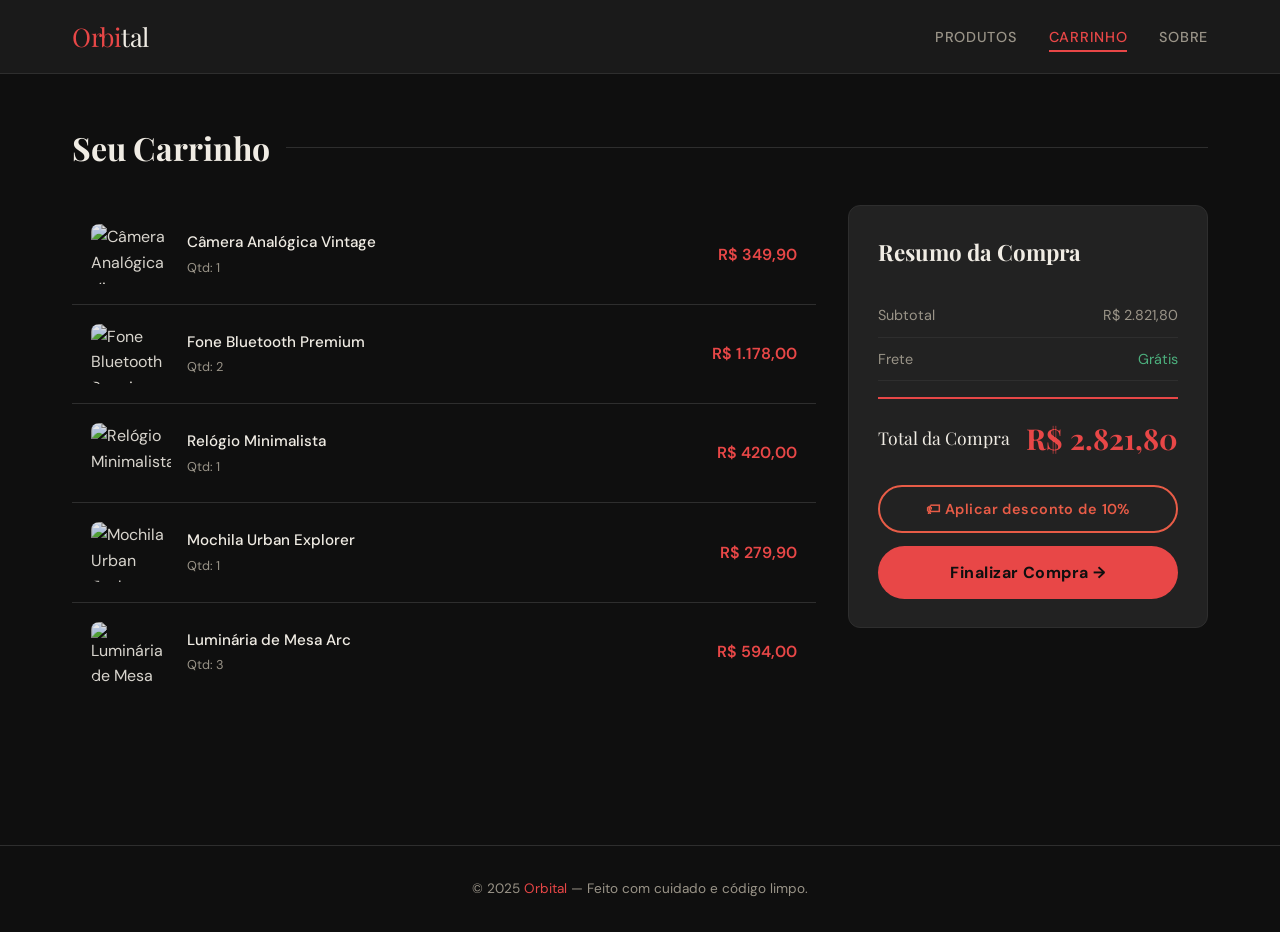
==== src/pages/loja.html @ 7e00ddc0 "feat: Adicionando a loja.html" ====
<!DOCTYPE html>
<html lang="pt-BR">
<head>
  <meta charset="UTF-8" />
  <meta name="viewport" content="width=device-width, initial-scale=1.0" />
  <title>Orbital — Carrinho</title>
  <link rel="stylesheet" href="/src/css/estilo.css" />
</head>
<body>

  <header>
    <nav>
      <a class="logo" href="/index.html">Orbi<span>tal</span></a>
      <ul>
        <li><a href="/index.html">Produtos</a></li>
        <li><a href="/src/pages/loja.html" class="ativo">Carrinho</a></li>
        <li><a href="/src/pages/sobre.html">Sobre</a></li>
      </ul>
    </nav>
  </header>

  <main>
    <h1 class="section-titulo">Seu Carrinho</h1>

    <div class="carrinho-wrapper">

      <!-- Lista de itens — populada via JavaScript/DOM -->
      <section aria-label="Itens do carrinho">
        <ul id="lista-carrinho" style="list-style:none; padding:0;">
          <!-- Itens inseridos dinamicamente -->
        </ul>
      </section>

      <!-- Resumo financeiro -->
      <aside class="resumo-financeiro">
        <h2 class="resumo-titulo">Resumo da Compra</h2>

        <div class="resumo-linha">
          <span>Subtotal</span>
          <span id="subtotal">R$ 0,00</span>
        </div>

        <div class="resumo-linha">
          <span>Frete</span>
          <span style="color: var(--cor-sucesso);">Grátis</span>
        </div>

        <!-- Linha de desconto — oculta até aplicar -->
        <div
          class="resumo-linha"
          id="linha-desconto"
          style="display: none;"
        >
          <span>Desconto (10%)</span>
          <span></span>
        </div>

        <div class="resumo-total">
          <span class="resumo-total-label">Total da Compra</span>
          <!-- Elemento atualizado via DOM com o valor calculado pelo Reduce -->
          <span id="total-compra">R$ 0,00</span>
        </div>

        <!-- Botão de desconto usando Reduce -->
        <button class="btn-desconto" id="btn-desconto">
          🏷 Aplicar desconto de 10%
        </button>

        <button class="btn-finalizar">
          Finalizar Compra →
        </button>
      </aside>

    </div>
  </main>

  <footer>
    <p>© 2025 <span>Orbital</span> — Feito com cuidado e código limpo.</p>
  </footer>

  <script src="/src/js/script.js"></script>
</body>
</html>
---- src/css/estilo.css ----
@import url('https://fonts.googleapis.com/css2?family=Playfair+Display:wght@700;900&family=DM+Sans:wght@300;400;500;600&display=swap');

:root {
  --cor-fundo: #0f0f0f;
  --cor-superficie: #1a1a1a;
  --cor-card: #222222;
  --cor-borda: #2e2e2e;
  --cor-acento: #e84747;
  --cor-acento2: #c92727;
  --cor-texto: #f0ece4;
  --cor-texto-suave: #9a9488;
  --cor-sucesso: #4caf7d;
  --cor-desconto: #e85c47;
  --fonte-titulo: 'Playfair Display', serif;
  --fonte-corpo: 'DM Sans', sans-serif;
  --raio: 12px;
  --sombra: 0 8px 32px rgba(0,0,0,0.4);
  --transicao: all 0.3s cubic-bezier(0.4, 0, 0.2, 1);
}

* {
  margin: 0;
  padding: 0;
  box-sizing: border-box;
}

html {
  scroll-behavior: smooth;
}

body {
  background-color: var(--cor-fundo);
  color: var(--cor-texto);
  font-family: var(--fonte-corpo);
  font-weight: 400;
  line-height: 1.6;
  min-height: 100vh;
}

/* ===== HEADER / NAV ===== */
header {
  background: var(--cor-superficie);
  border-bottom: 1px solid var(--cor-borda);
  position: sticky;
  top: 0;
  z-index: 100;
  backdrop-filter: blur(10px);
}

nav {
  max-width: 1200px;
  margin: 0 auto;
  padding: 1rem 2rem;
  display: flex;
  align-items: center;
  justify-content: space-between;
}

.logo {
  font-family: var(--fonte-titulo);
  font-size: 1.6rem;
  color: var(--cor-acento);
  text-decoration: none;
  letter-spacing: -0.5px;
}

.logo span {
  color: var(--cor-texto);
}

nav ul {
  list-style: none;
  display: flex;
  gap: 2rem;
}

nav ul li a {
  color: var(--cor-texto-suave);
  text-decoration: none;
  font-weight: 500;
  font-size: 0.9rem;
  letter-spacing: 0.05em;
  text-transform: uppercase;
  transition: var(--transicao);
  padding: 0.3rem 0;
  border-bottom: 2px solid transparent;
}

nav ul li a:hover,
nav ul li a.ativo {
  color: var(--cor-acento);
  border-bottom-color: var(--cor-acento);
}

/* ===== MAIN ===== */
main {
  max-width: 1200px;
  margin: 0 auto;
  padding: 3rem 2rem;
}

/* ===== HERO ===== */
.hero {
  text-align: center;
  margin-bottom: 4rem;
  padding: 3rem 0;
}

.hero h1 {
  font-family: var(--fonte-titulo);
  font-size: clamp(2.5rem, 6vw, 4.5rem);
  line-height: 1.1;
  margin-bottom: 1rem;
  color: var(--cor-texto);
}

.hero h1 em {
  color: var(--cor-acento);
  font-style: italic;
}

.hero p {
  color: var(--cor-texto-suave);
  font-size: 1.1rem;
  max-width: 500px;
  margin: 0 auto;
}

/* ===== SECTION TITLE ===== */
.section-titulo {
  font-family: var(--fonte-titulo);
  font-size: 2rem;
  margin-bottom: 2rem;
  color: var(--cor-texto);
  display: flex;
  align-items: center;
  gap: 1rem;
}

.section-titulo::after {
  content: '';
  flex: 1;
  height: 1px;
  background: var(--cor-borda);
}

/* ===== GRID DE PRODUTOS ===== */
#grade-produtos {
  display: grid;
  grid-template-columns: repeat(auto-fill, minmax(220px, 1fr));
  gap: 1.5rem;
}

/* ===== CARD DE PRODUTO ===== */
.card-produto {
  background: var(--cor-card);
  border: 1px solid var(--cor-borda);
  border-radius: var(--raio);
  overflow: hidden;
  transition: var(--transicao);
  cursor: pointer;
  animation: fadeInUp 0.5s ease both;
}

.card-produto:hover {
  border-color: var(--cor-acento);
  transform: translateY(-6px);
  box-shadow: var(--sombra), 0 0 0 1px var(--cor-acento);
}

.card-produto img {
  width: 100%;
  height: 200px;
  object-fit: cover;
  display: block;
  filter: brightness(0.9);
  transition: var(--transicao);
}

.card-produto:hover img {
  filter: brightness(1.05);
}

.card-info {
  padding: 1.2rem;
}

.card-categoria {
  font-size: 0.7rem;
  text-transform: uppercase;
  letter-spacing: 0.1em;
  color: var(--cor-acento);
  font-weight: 600;
  margin-bottom: 0.4rem;
}

.card-nome {
  font-family: var(--fonte-titulo);
  font-size: 1.1rem;
  margin-bottom: 0.5rem;
  color: var(--cor-texto);
  line-height: 1.3;
}

.card-descricao {
  font-size: 0.85rem;
  color: var(--cor-texto-suave);
  margin-bottom: 1rem;
  line-height: 1.5;
}

.card-rodape {
  display: flex;
  align-items: center;
  justify-content: space-between;
}

.card-preco {
  font-size: 1.25rem;
  font-weight: 600;
  color: var(--cor-acento);
}

.btn-comprar {
  background: var(--cor-acento);
  color: var(--cor-fundo);
  border: none;
  padding: 0.45rem 1rem;
  border-radius: 50px;
  font-family: var(--fonte-corpo);
  font-size: 0.8rem;
  font-weight: 600;
  cursor: pointer;
  transition: var(--transicao);
  letter-spacing: 0.03em;
}

.btn-comprar:hover {
  background: var(--cor-acento2);
  transform: scale(1.05);
}

/* ===== CARRINHO ===== */
.carrinho-wrapper {
  display: grid;
  grid-template-columns: 1fr 360px;
  gap: 2rem;
  align-items: start;
}

@media (max-width: 768px) {
  .carrinho-wrapper {
    grid-template-columns: 1fr;
  }
}

.lista-carrinho {
  background: var(--cor-card);
  border: 1px solid var(--cor-borda);
  border-radius: var(--raio);
  overflow: hidden;
}

.item-carrinho {
  display: grid;
  grid-template-columns: 80px 1fr auto;
  gap: 1rem;
  align-items: center;
  padding: 1.2rem;
  border-bottom: 1px solid var(--cor-borda);
  transition: var(--transicao);
}

.item-carrinho:last-child {
  border-bottom: none;
}

.item-carrinho:hover {
  background: rgba(232, 197, 71, 0.04);
}

.item-img {
  width: 80px;
  height: 60px;
  object-fit: cover;
  border-radius: 8px;
  filter: brightness(0.9);
}

.item-nome {
  font-weight: 500;
  font-size: 0.95rem;
  margin-bottom: 0.2rem;
}

.item-qtd {
  font-size: 0.8rem;
  color: var(--cor-texto-suave);
}

.item-preco {
  font-weight: 600;
  color: var(--cor-acento);
  font-size: 1rem;
  white-space: nowrap;
}

/* ===== RESUMO FINANCEIRO ===== */
.resumo-financeiro {
  background: var(--cor-card);
  border: 1px solid var(--cor-borda);
  border-radius: var(--raio);
  padding: 1.8rem;
  position: sticky;
  top: 90px;
}

.resumo-titulo {
  font-family: var(--fonte-titulo);
  font-size: 1.4rem;
  margin-bottom: 1.5rem;
  color: var(--cor-texto);
}

.resumo-linha {
  display: flex;
  justify-content: space-between;
  align-items: center;
  padding: 0.6rem 0;
  font-size: 0.9rem;
  color: var(--cor-texto-suave);
  border-bottom: 1px solid var(--cor-borda);
}

.resumo-linha:last-of-type {
  border-bottom: none;
}

.resumo-total {
  display: flex;
  justify-content: space-between;
  align-items: center;
  margin-top: 1rem;
  padding-top: 1rem;
  border-top: 2px solid var(--cor-acento);
}

.resumo-total-label {
  font-family: var(--fonte-titulo);
  font-size: 1.1rem;
  color: var(--cor-texto);
}

#total-compra {
  font-family: var(--fonte-titulo);
  font-size: 1.8rem;
  color: var(--cor-acento);
  font-weight: 700;
}

.btn-desconto {
  width: 100%;
  margin-top: 1.5rem;
  background: transparent;
  border: 2px solid var(--cor-desconto);
  color: var(--cor-desconto);
  padding: 0.8rem;
  border-radius: 50px;
  font-family: var(--fonte-corpo);
  font-size: 0.9rem;
  font-weight: 600;
  cursor: pointer;
  transition: var(--transicao);
  letter-spacing: 0.03em;
  display: flex;
  align-items: center;
  justify-content: center;
  gap: 0.5rem;
}

.btn-desconto:hover {
  background: var(--cor-desconto);
  color: white;
  transform: scale(1.02);
}

.btn-desconto:disabled {
  opacity: 0.5;
  cursor: not-allowed;
  transform: none;
}

.badge-desconto {
  display: inline-block;
  background: var(--cor-desconto);
  color: white;
  font-size: 0.7rem;
  padding: 0.15rem 0.5rem;
  border-radius: 50px;
  font-weight: 700;
}

.btn-finalizar {
  width: 100%;
  margin-top: 0.8rem;
  background: var(--cor-acento);
  border: none;
  color: var(--cor-fundo);
  padding: 1rem;
  border-radius: 50px;
  font-family: var(--fonte-corpo);
  font-size: 1rem;
  font-weight: 700;
  cursor: pointer;
  transition: var(--transicao);
  letter-spacing: 0.03em;
}

.btn-finalizar:hover {
  background: var(--cor-acento2);
  transform: scale(1.02);
}

/* ===== SOBRE ===== */
.sobre-hero {
  max-width: 760px;
  margin: 0 auto;
}

.sobre-hero h1 {
  font-family: var(--fonte-titulo);
  font-size: clamp(2.5rem, 5vw, 4rem);
  line-height: 1.1;
  margin-bottom: 1.5rem;
}

.sobre-hero h1 em {
  color: var(--cor-acento);
  font-style: italic;
}

.sobre-hero .lead {
  font-size: 1.2rem;
  color: var(--cor-texto-suave);
  margin-bottom: 3rem;
  line-height: 1.7;
}

.sobre-historia p {
  font-size: 1rem;
  line-height: 1.8;
  color: var(--cor-texto-suave);
  margin-bottom: 1.5rem;
}

.sobre-historia p strong {
  color: var(--cor-texto);
}

.sobre-valores {
  display: grid;
  grid-template-columns: repeat(auto-fit, minmax(180px, 1fr));
  gap: 1.5rem;
  margin-top: 3rem;
}

.valor-card {
  background: var(--cor-card);
  border: 1px solid var(--cor-borda);
  border-radius: var(--raio);
  padding: 1.5rem;
  text-align: center;
  transition: var(--transicao);
}

.valor-card:hover {
  border-color: var(--cor-acento);
  transform: translateY(-4px);
}

.valor-icone {
  font-size: 2rem;
  margin-bottom: 0.8rem;
  display: block;
}

.valor-card h3 {
  font-family: var(--fonte-titulo);
  font-size: 1rem;
  color: var(--cor-acento);
  margin-bottom: 0.5rem;
}

.valor-card p {
  font-size: 0.85rem;
  color: var(--cor-texto-suave);
}

/* ===== FOOTER ===== */
footer {
  margin-top: 6rem;
  border-top: 1px solid var(--cor-borda);
  text-align: center;
  padding: 2rem;
  color: var(--cor-texto-suave);
  font-size: 0.85rem;
}

footer span {
  color: var(--cor-acento);
}

/* ===== ANIMAÇÕES ===== */
@keyframes fadeInUp {
  from {
    opacity: 0;
    transform: translateY(24px);
  }
  to {
    opacity: 1;
    transform: translateY(0);
  }
}

.card-produto:nth-child(1) { animation-delay: 0.05s; }
.card-produto:nth-child(2) { animation-delay: 0.1s; }
.card-produto:nth-child(3) { animation-delay: 0.15s; }
.card-produto:nth-child(4) { animation-delay: 0.2s; }
.card-produto:nth-child(5) { animation-delay: 0.25s; }

/* ===== NOTIFICAÇÃO ===== */
.notificacao {
  position: fixed;
  bottom: 2rem;
  right: 2rem;
  background: var(--cor-sucesso);
  color: white;
  padding: 0.8rem 1.5rem;
  border-radius: 50px;
  font-size: 0.9rem;
  font-weight: 600;
  box-shadow: 0 4px 20px rgba(76, 175, 125, 0.4);
  transform: translateY(100px);
  opacity: 0;
  transition: all 0.4s cubic-bezier(0.34, 1.56, 0.64, 1);
  z-index: 999;
}

.notificacao.visivel {
  transform: translateY(0);
  opacity: 1;
}
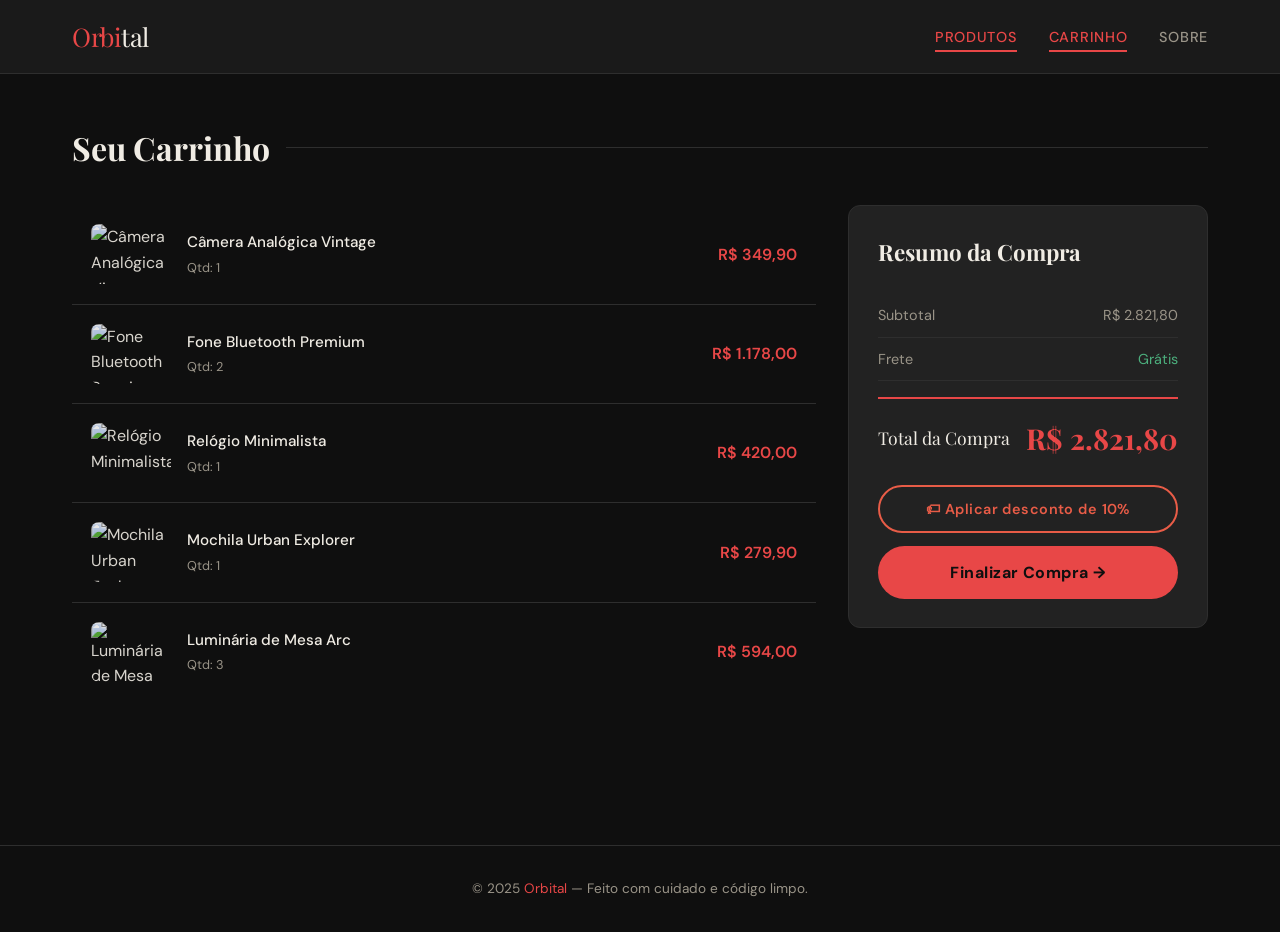
==== commit 50c47123: "feat: adicinando os icones nos HTML's" ====
--- a/src/pages/loja.html
+++ b/src/pages/loja.html
@@ -5,16 +5,26 @@
   <meta name="viewport" content="width=device-width, initial-scale=1.0" />
   <title>Orbital — Carrinho</title>
   <link rel="stylesheet" href="/src/css/estilo.css" />
+
+  <!-- Basic Icons -->
+  <link href="https://cdn.boxicons.com/3.0.8/fonts/basic/boxicons.min.css" rel="stylesheet">
+  <!-- Filled Icons -->
+  <link href="https://cdn.boxicons.com/3.0.8/fonts/filled/boxicons-filled.min.css" rel="stylesheet">
+  <!-- Brand Icons -->
+  <link href="https://cdn.boxicons.com/3.0.8/fonts/brands/boxicons-brands.min.css" rel="stylesheet">
+
+
 </head>
 <body>
 
   <header>
     <nav>
-      <a class="logo" href="/index.html">Orbi<span>tal</span></a>
+      <a class="logo" href="index.html">Orbi<span>tal</span></a>
       <ul>
-        <li><a href="/index.html">Produtos</a></li>
-        <li><a href="/src/pages/loja.html" class="ativo">Carrinho</a></li>
-        <li><a href="/src/pages/sobre.html">Sobre</a></li>
+
+        <li><a href="/index.html" class="ativo"><i class="bx bx-shopping-bag"></i> Produtos</a></li>
+        <li><a href="loja.html"><i class="bx bx-cart"></i> Carrinho</a></li>
+        <li><a href="sobre.html"><i class="bx-globe-alt-2"></i> Sobre</a></li>
       </ul>
     </nav>
   </header>
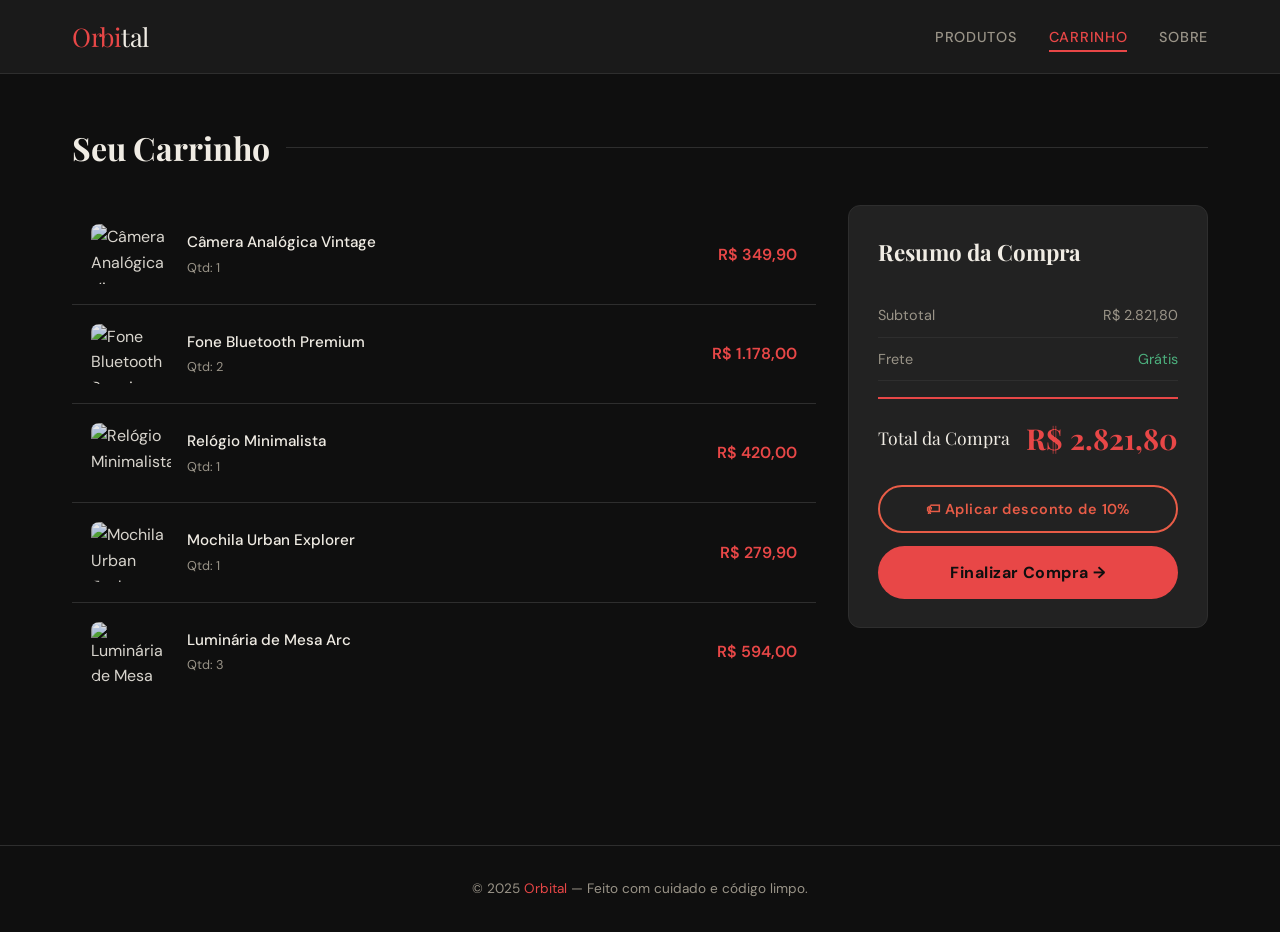
==== commit 9477bc2a: "fix: arrumando bug de ativação" ====
--- a/src/pages/loja.html
+++ b/src/pages/loja.html
@@ -22,7 +22,7 @@
       <a class="logo" href="index.html">Orbi<span>tal</span></a>
       <ul>
 
-        <li><a href="/index.html" class="ativo"><i class="bx bx-shopping-bag"></i> Produtos</a></li>
+        <li><a href="/index.html"><i class="bx bx-shopping-bag"></i> Produtos</a></li>
         <li><a href="loja.html"><i class="bx bx-cart"></i> Carrinho</a></li>
         <li><a href="sobre.html"><i class="bx-globe-alt-2"></i> Sobre</a></li>
       </ul>
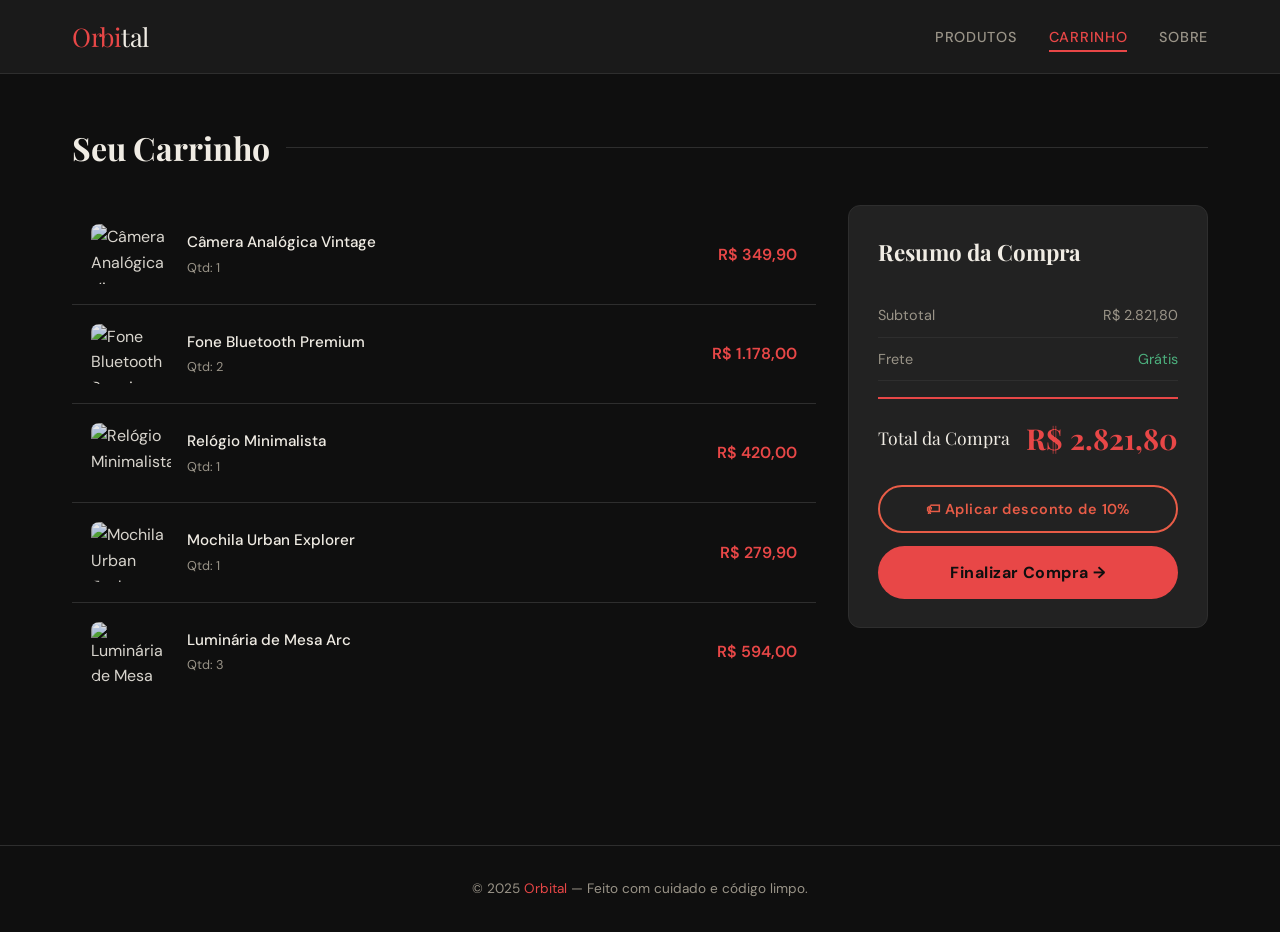
==== commit 4d5023a4: "fix: Arrumando bug 404 no Orbital" ====
--- a/src/pages/loja.html
+++ b/src/pages/loja.html
@@ -19,7 +19,7 @@
 
   <header>
     <nav>
-      <a class="logo" href="index.html">Orbi<span>tal</span></a>
+      <a class="logo" href="/index.html">Orbi<span>tal</span></a>
       <ul>
 
         <li><a href="/index.html"><i class="bx bx-shopping-bag"></i> Produtos</a></li>
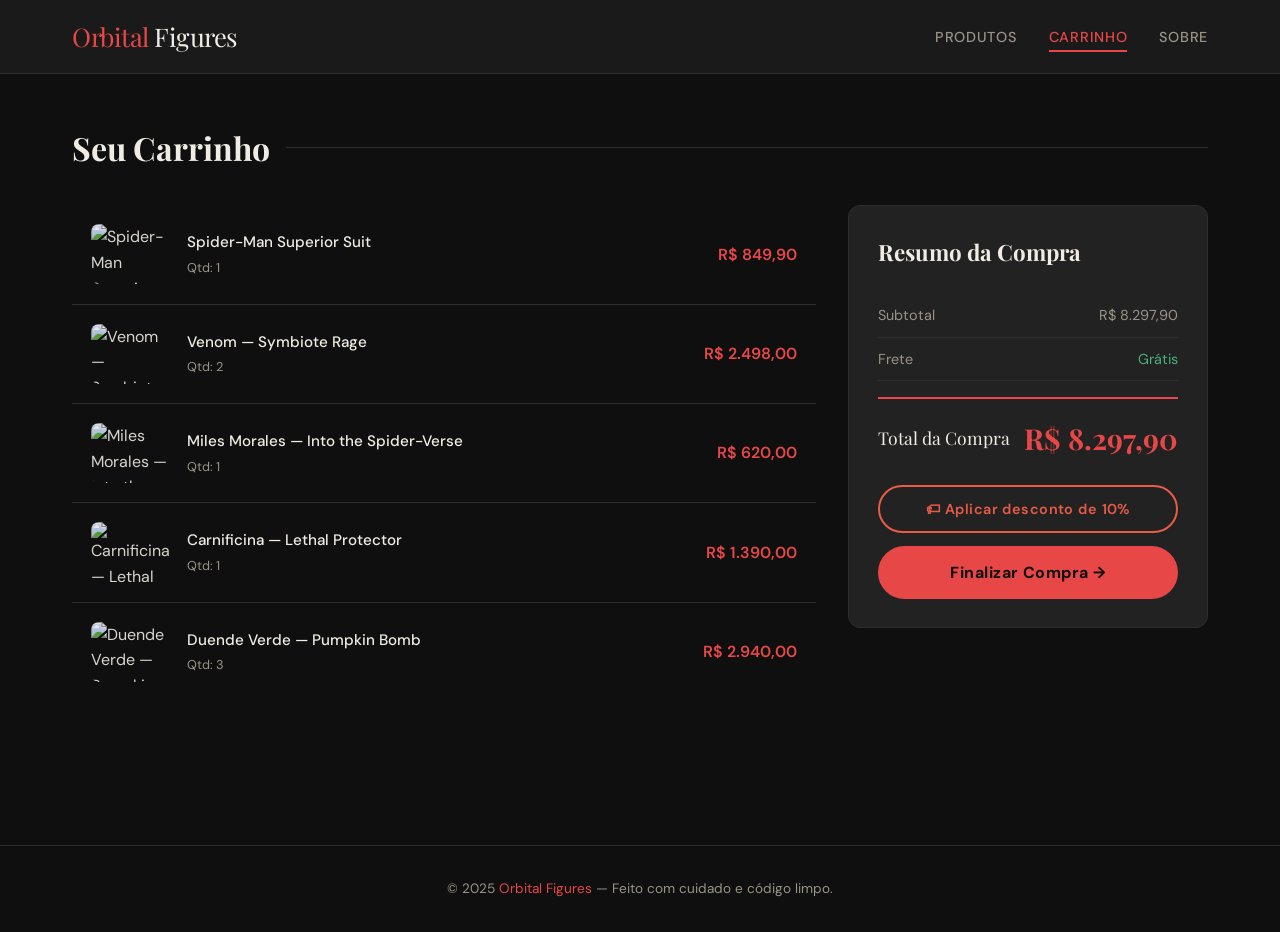
==== commit 49a2e0e9: "feat: arrumando a loja.html" ====
--- a/src/pages/loja.html
+++ b/src/pages/loja.html
@@ -3,7 +3,7 @@
 <head>
   <meta charset="UTF-8" />
   <meta name="viewport" content="width=device-width, initial-scale=1.0" />
-  <title>Orbital — Carrinho</title>
+  <title>Orbital Figures — Carrinho</title>
   <link rel="stylesheet" href="/src/css/estilo.css" />
 
   <!-- Basic Icons -->
@@ -12,16 +12,13 @@
   <link href="https://cdn.boxicons.com/3.0.8/fonts/filled/boxicons-filled.min.css" rel="stylesheet">
   <!-- Brand Icons -->
   <link href="https://cdn.boxicons.com/3.0.8/fonts/brands/boxicons-brands.min.css" rel="stylesheet">
-
-
 </head>
 <body>
 
   <header>
     <nav>
-      <a class="logo" href="/index.html">Orbi<span>tal</span></a>
+      <a class="logo" href="/index.html">Orbital <span>Figures</span></a>
       <ul>
-
         <li><a href="/index.html"><i class="bx bx-shopping-bag"></i> Produtos</a></li>
         <li><a href="loja.html"><i class="bx bx-cart"></i> Carrinho</a></li>
         <li><a href="sobre.html"><i class="bx-globe-alt-2"></i> Sobre</a></li>
@@ -85,9 +82,9 @@
   </main>
 
   <footer>
-    <p>© 2025 <span>Orbital</span> — Feito com cuidado e código limpo.</p>
+    <p>© 2025 <span>Orbital Figures</span> — Feito com cuidado e código limpo.</p>
   </footer>
 
   <script src="/src/js/script.js"></script>
 </body>
-</html>
+</html>
